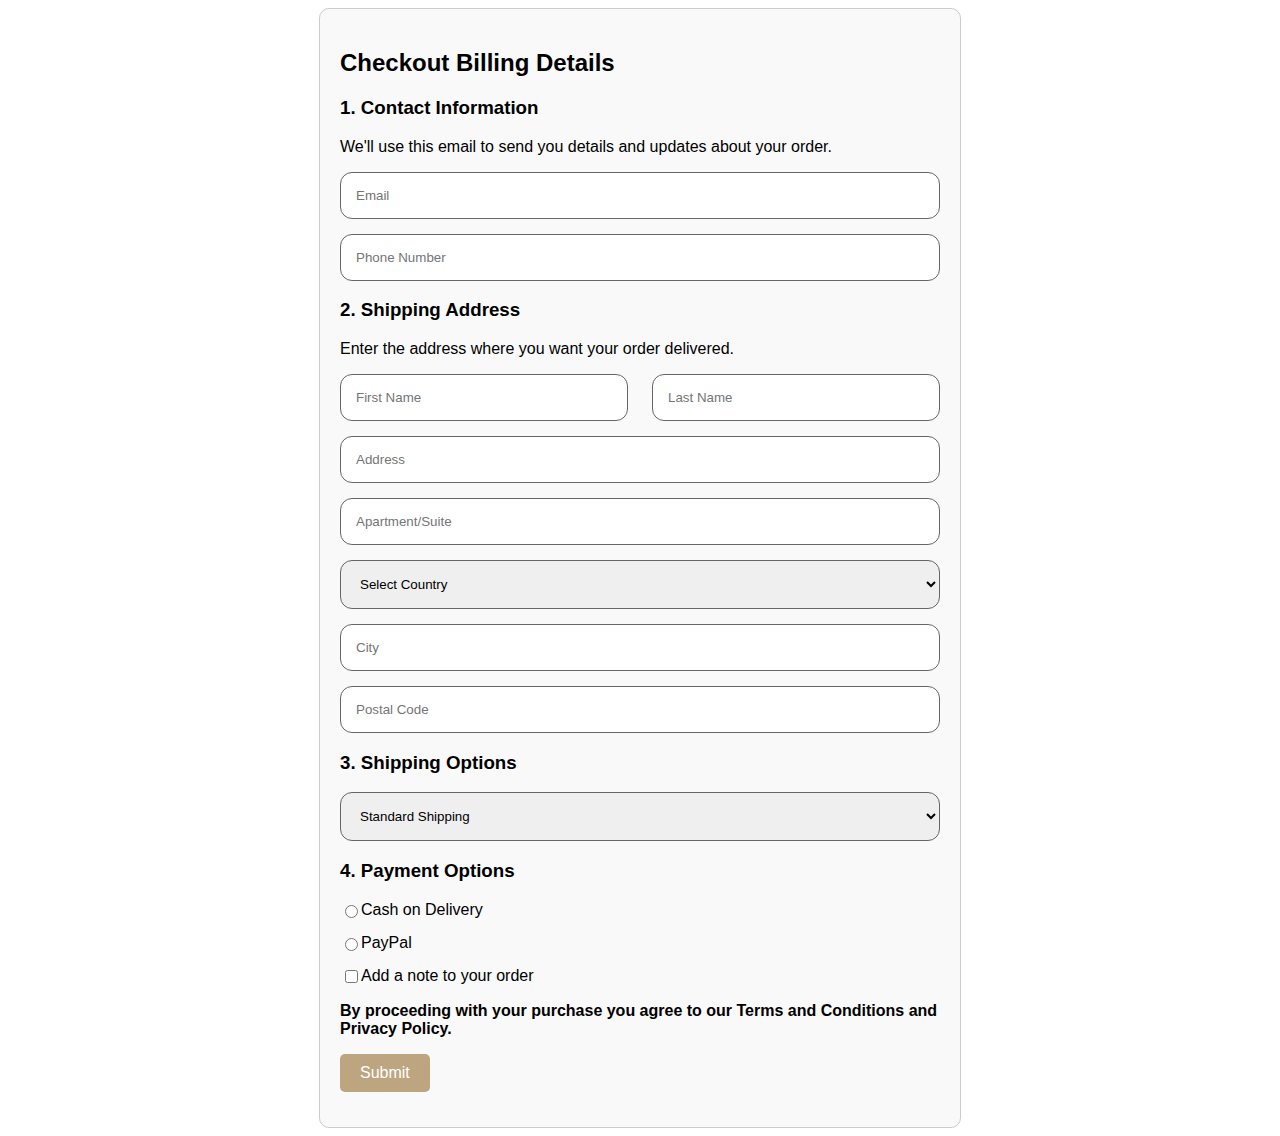
==== index.html @ 1a67e3a7 "Designing basic structure" ====
<!DOCTYPE html>
<html lang="en">
<head>
    <meta charset="UTF-8">
    <meta name="viewport" content="width=device-width, initial-scale=1.0">
    <link rel="stylesheet" href="style.css">
    <title>Checkout Billing Details</title>

</head>
<body>
    <div class="devzur_container">
        <h2>Checkout Billing Details</h2>
        <form action="/submit-billing-details" method="post">

            <!-- Contact Information -->
            <h3>1. Contact Information</h3>
            <p>We'll use this email to send you details and updates about your order.</p>
            <div class="devzur_form-group">
                <input type="email" id="devzur_email" name="email" placeholder="Email" required>
            </div>
            <div class="devzur_form-group">
                <input type="tel" id="devzur_phone" name="phone" placeholder="Phone Number" required>
            </div>

            <!-- Shipping Address -->
            <h3>2. Shipping Address</h3>
            <p>Enter the address where you want your order delivered.</p>
            <div class="devzur_inline-group">
                <div class="devzur_form-group">
                    <input type="text" id="devzur_firstName" name="firstName" placeholder="First Name" required>
                </div>
                <div class="devzur_form-group">
                    <input type="text" id="devzur_lastName" name="lastName" placeholder="Last Name" required>
                </div>
            </div>
            <div class="devzur_form-group">
                <input type="text" id="devzur_address" name="address" placeholder="Address" required>
            </div>
            <div class="devzur_form-group">
                <input type="text" id="devzur_apartment" name="apartment" placeholder="Apartment/Suite">
            </div>
            <div class="devzur_form-group">
                <select id="devzur_country" name="country" required>
                    <option value="">Select Country</option>
                    <option value="USA">United States</option>
                    <option value="CAN">Canada</option>
                    <option value="UK">United Kingdom</option>
                    <!-- Add more countries as needed -->
                </select>
            </div>
            <div class="devzur_form-group">
                <input type="text" id="devzur_city" name="city" placeholder="City" required>
            </div>
            <div class="devzur_form-group">
                <input type="text" id="devzur_postalCode" name="postalCode" placeholder="Postal Code" required>
            </div>

            <!-- Shipping Options -->
            <h3>3. Shipping Options</h3>
            <div class="devzur_form-group">
                <select id="devzur_shippingMethod" name="shippingMethod" required>
                    <option value="standard">Standard Shipping</option>
                    <option value="express">Express Shipping</option>
                    <option value="overnight">Overnight Shipping</option>
                </select>
            </div>

            <!-- Payment Options -->
            <h3>4. Payment Options</h3>
            <div class="devzur_form-group devzur_horizontal-group">
                <input type="radio" id="devzur_cod" name="paymentMethod" value="COD" required>
                <label for="devzur_cod">Cash on Delivery</label>
            </div>
            <div class="devzur_form-group devzur_horizontal-group">
                <input type="radio" id="devzur_paypal" name="paymentMethod" value="PayPal" required>
                <label for="devzur_paypal">PayPal</label>
            </div>

            <!-- Add Note -->
            <div class="devzur_form-group devzur_horizontal-group">
                <input type="checkbox" id="devzur_addNote" name="addNote" onclick="toggleNoteInput(this)">
                <label for="devzur_addNote">Add a note to your order</label>
            </div>
            <div id="devzur_noteInput" class="devzur_form-group devzur_hidden">
                <textarea id="devzur_note" name="note" rows="4" placeholder="Order Note"></textarea>
            </div>

            <!-- Submit -->
            <p><b>By proceeding with your purchase you agree to our Terms and Conditions and Privacy Policy.</b></p>
            <div class="devzur_form-group">
                <input type="submit" value="Submit">
            </div>
        </form>
    </div>


    <script src="script.js"></script>


</body>
</html>
---- style.css ----
body {
    font-family: Arial, sans-serif;
}

.devzur_container {
    max-width: 600px;
    margin: auto;
    padding: 20px;
    border: 1px solid #ccc;
    border-radius: 10px;
    background-color: #f9f9f9;
}

.devzur_form-group {
    margin-bottom: 15px;
    display: flex;
    align-items: center;
}

.devzur_form-group input[type="text"],
.devzur_form-group input[type="email"],
.devzur_form-group input[type="tel"],
.devzur_form-group select {
    flex: 2;
    padding: 15px;
    border: 1px solid #666666;
    border-radius: 12px;
    box-sizing: border-box;
}

.devzur_form-group textarea {
    width: 100%;
    padding: 10px;
    border: 1px solid #ccc;
    border-radius: 5px;
    box-sizing: border-box;
    resize: none;
}

.devzur_form-group input[type="checkbox"],
.devzur_form-group input[type="radio"] {
    margin-left: 5px;
    vertical-align: middle;
}

.devzur_form-group input[type="submit"] {
    background-color: #bda67f;
    color: white;
    border: none;
    cursor: pointer;
    padding: 10px 20px;
    border-radius: 5px;
    font-size: 16px;
}

.devzur_form-group input[type="submit"]:hover {
    background-color: #7e6f55;
}

.devzur_inline-group {
    display: flex;
    justify-content: space-between;
}

.devzur_inline-group .devzur_form-group {
    width: 48%;
    flex-direction: column;
}

.devzur_hidden {
    display: none;
}

#devzur_firstName,
#devzur_lastName {
    width: 100%;
}
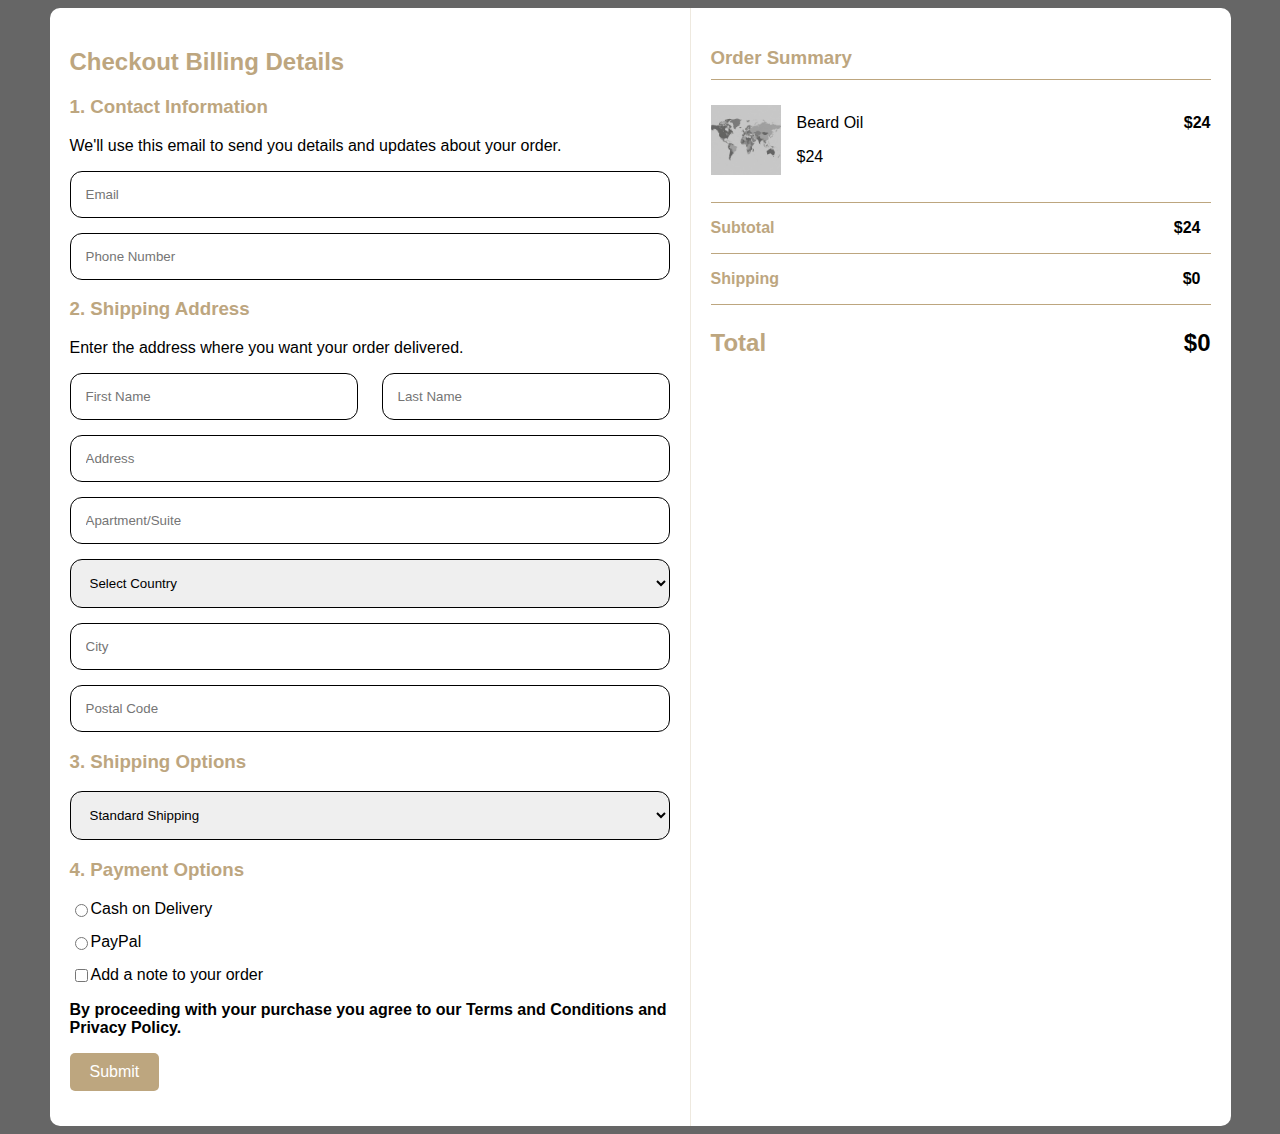
==== commit e1c65d36: "V1 Design of checkout page" ====
--- a/index.html
+++ b/index.html
@@ -8,91 +8,121 @@
 
 </head>
 <body>
-    <div class="devzur_container">
-        <h2>Checkout Billing Details</h2>
-        <form action="/submit-billing-details" method="post">
 
-            <!-- Contact Information -->
-            <h3>1. Contact Information</h3>
-            <p>We'll use this email to send you details and updates about your order.</p>
-            <div class="devzur_form-group">
-                <input type="email" id="devzur_email" name="email" placeholder="Email" required>
-            </div>
-            <div class="devzur_form-group">
-                <input type="tel" id="devzur_phone" name="phone" placeholder="Phone Number" required>
-            </div>
-
-            <!-- Shipping Address -->
-            <h3>2. Shipping Address</h3>
-            <p>Enter the address where you want your order delivered.</p>
-            <div class="devzur_inline-group">
+    <div class="devzur_main-container">
+        <div class="devzur_container">
+            <h2>Checkout Billing Details</h2>
+            <form action="/submit-billing-details" method="post">
+    
+                <!-- Contact Information -->
+                <h3>1. Contact Information</h3>
+                <p>We'll use this email to send you details and updates about your order.</p>
                 <div class="devzur_form-group">
-                    <input type="text" id="devzur_firstName" name="firstName" placeholder="First Name" required>
+                    <input type="email" id="devzur_email" name="email" placeholder="Email" required>
                 </div>
                 <div class="devzur_form-group">
-                    <input type="text" id="devzur_lastName" name="lastName" placeholder="Last Name" required>
+                    <input type="tel" id="devzur_phone" name="phone" placeholder="Phone Number" required>
+                </div>
+    
+                <!-- Shipping Address -->
+                <h3>2. Shipping Address</h3>
+                <p>Enter the address where you want your order delivered.</p>
+                <div class="devzur_inline-group">
+                    <div class="devzur_form-group">
+                        <input type="text" id="devzur_firstName" name="firstName" placeholder="First Name" required>
+                    </div>
+                    <div class="devzur_form-group">
+                        <input type="text" id="devzur_lastName" name="lastName" placeholder="Last Name" required>
+                    </div>
+                </div>
+                <div class="devzur_form-group">
+                    <input type="text" id="devzur_address" name="address" placeholder="Address" required>
+                </div>
+                <div class="devzur_form-group">
+                    <input type="text" id="devzur_apartment" name="apartment" placeholder="Apartment/Suite">
+                </div>
+                <div class="devzur_form-group">
+                    <select id="devzur_country" name="country" required>
+                        <option value="">Select Country</option>
+                        <option value="USA">United States</option>
+                        <option value="CAN">Canada</option>
+                        <option value="UK">United Kingdom</option>
+                        <!-- Add more countries as needed -->
+                    </select>
+                </div>
+                <div class="devzur_form-group">
+                    <input type="text" id="devzur_city" name="city" placeholder="City" required>
+                </div>
+                <div class="devzur_form-group">
+                    <input type="text" id="devzur_postalCode" name="postalCode" placeholder="Postal Code" required>
+                </div>
+    
+                <!-- Shipping Options -->
+                <h3>3. Shipping Options</h3>
+                <div class="devzur_form-group">
+                    <select id="devzur_shippingMethod" name="shippingMethod" required>
+                        <option value="standard">Standard Shipping</option>
+                        <option value="express">Express Shipping</option>
+                        <option value="overnight">Overnight Shipping</option>
+                    </select>
+                </div>
+    
+                <!-- Payment Options -->
+                <h3>4. Payment Options</h3>
+                <div class="devzur_form-group devzur_horizontal-group">
+                    <input type="radio" id="devzur_cod" name="paymentMethod" value="COD" required>
+                    <label for="devzur_cod">Cash on Delivery</label>
+                </div>
+                <div class="devzur_form-group devzur_horizontal-group">
+                    <input type="radio" id="devzur_paypal" name="paymentMethod" value="PayPal" required>
+                    <label for="devzur_paypal">PayPal</label>
+                </div>
+    
+                <!-- Add Note -->
+                <div class="devzur_form-group devzur_horizontal-group">
+                    <input type="checkbox" id="devzur_addNote" name="addNote" onclick="toggleNoteInput(this)">
+                    <label for="devzur_addNote">Add a note to your order</label>
+                </div>
+                <div id="devzur_noteInput" class="devzur_form-group devzur_hidden">
+                    <textarea id="devzur_note" name="note" rows="4" placeholder="Order Note"></textarea>
+                </div>
+    
+                <!-- Submit -->
+                <p><b>By proceeding with your purchase you agree to our Terms and Conditions and Privacy Policy.</b></p>
+                <div class="devzur_form-group">
+                    <input type="submit" value="Submit">
+                </div>
+            </form>
+        </div>
+    
+        <div class="devzur_order-summary">
+            <h3>Order Summary</h3>
+            <div class="devzur_order-sum-details-container">
+                <div class="devzur_order-sum-details">
+                    <img src="Gemini_Generated_Image.jpeg" alt="">
+                    <div class="devzur_item-details">
+                        <p>Beard Oil</p>
+                        <p>$24</p>
+                    </div>
+                </div>
+                <div class="dezvur_total-price">
+                    <p>$24</p>
                 </div>
             </div>
-            <div class="devzur_form-group">
-                <input type="text" id="devzur_address" name="address" placeholder="Address" required>
+            <div class="devzur_subtotal">
+                <p class="devzur_subtotal-p1">Subtotal</p>
+                <p class="devzur_subtotal-p2">$24</p>
             </div>
-            <div class="devzur_form-group">
-                <input type="text" id="devzur_apartment" name="apartment" placeholder="Apartment/Suite">
+            <div class="devzur_shipping">
+                <p class="devzur_shipping-p1">Shipping</p>
+                <p class="devzur_shipping-p2">$0</p>
             </div>
-            <div class="devzur_form-group">
-                <select id="devzur_country" name="country" required>
-                    <option value="">Select Country</option>
-                    <option value="USA">United States</option>
-                    <option value="CAN">Canada</option>
-                    <option value="UK">United Kingdom</option>
-                    <!-- Add more countries as needed -->
-                </select>
+            <div class="devzur_total">
+                <p class="devzur_total-p1">Total</p>
+                <p class="devzur_total-p2">$0</p>
             </div>
-            <div class="devzur_form-group">
-                <input type="text" id="devzur_city" name="city" placeholder="City" required>
-            </div>
-            <div class="devzur_form-group">
-                <input type="text" id="devzur_postalCode" name="postalCode" placeholder="Postal Code" required>
-            </div>
-
-            <!-- Shipping Options -->
-            <h3>3. Shipping Options</h3>
-            <div class="devzur_form-group">
-                <select id="devzur_shippingMethod" name="shippingMethod" required>
-                    <option value="standard">Standard Shipping</option>
-                    <option value="express">Express Shipping</option>
-                    <option value="overnight">Overnight Shipping</option>
-                </select>
-            </div>
-
-            <!-- Payment Options -->
-            <h3>4. Payment Options</h3>
-            <div class="devzur_form-group devzur_horizontal-group">
-                <input type="radio" id="devzur_cod" name="paymentMethod" value="COD" required>
-                <label for="devzur_cod">Cash on Delivery</label>
-            </div>
-            <div class="devzur_form-group devzur_horizontal-group">
-                <input type="radio" id="devzur_paypal" name="paymentMethod" value="PayPal" required>
-                <label for="devzur_paypal">PayPal</label>
-            </div>
-
-            <!-- Add Note -->
-            <div class="devzur_form-group devzur_horizontal-group">
-                <input type="checkbox" id="devzur_addNote" name="addNote" onclick="toggleNoteInput(this)">
-                <label for="devzur_addNote">Add a note to your order</label>
-            </div>
-            <div id="devzur_noteInput" class="devzur_form-group devzur_hidden">
-                <textarea id="devzur_note" name="note" rows="4" placeholder="Order Note"></textarea>
-            </div>
-
-            <!-- Submit -->
-            <p><b>By proceeding with your purchase you agree to our Terms and Conditions and Privacy Policy.</b></p>
-            <div class="devzur_form-group">
-                <input type="submit" value="Submit">
-            </div>
-        </form>
+        </div>
     </div>
-
 
     <script src="script.js"></script>
 
--- a/style.css
+++ b/style.css
@@ -1,14 +1,21 @@
 body {
     font-family: Arial, sans-serif;
+    background-color: #666666;
 }
-
+.devzur_main-container{
+    display: flex;
+    justify-content: center;
+    flex-wrap: wrap;
+}
+.devzur_container h3,h2{
+    color: #bda67f;
+}
 .devzur_container {
     max-width: 600px;
-    margin: auto;
     padding: 20px;
-    border: 1px solid #ccc;
-    border-radius: 10px;
-    background-color: #f9f9f9;
+    /* border: 1px ssolid #bda67f; */
+    border-radius:  10px 0  0 10px;
+    background-color: #ffffff;
 }
 
 .devzur_form-group {
@@ -23,7 +30,7 @@
 .devzur_form-group select {
     flex: 2;
     padding: 15px;
-    border: 1px solid #666666;
+    border: 1px solid #000000;
     border-radius: 12px;
     box-sizing: border-box;
 }
@@ -31,7 +38,7 @@
 .devzur_form-group textarea {
     width: 100%;
     padding: 10px;
-    border: 1px solid #ccc;
+    border: 1px solid #000000; /*ccccccccc */
     border-radius: 5px;
     box-sizing: border-box;
     resize: none;
@@ -75,3 +82,93 @@
 #devzur_lastName {
     width: 100%;
 }
+
+.devzur_order-summary{
+    width: 500px;
+    background-color: rgb(255, 255, 255);
+    color: #bda67f;
+    padding: 20px;
+    border-left: 1px solid #bda67f40;
+    border-radius: 0 10px 10px 0;
+}
+.devzur_order-sum-details-container{
+    display: flex;
+    justify-content: space-between;
+    border-bottom:1px solid #bda67f;
+    padding-bottom: 20px;
+}
+.devzur_order-sum-details{
+    display: flex;
+    gap: 16px;
+    color: black;
+}
+.devzur_order-sum-details img{
+    width: 70px;
+    height: 70px;
+    margin-top: 7px;
+}
+.devzur_order-summary h3{
+    border-bottom: 1px solid #bda67f;
+    padding-bottom: 10px;
+}
+.dezvur_total-price{
+    color: black;
+    font-weight: bolder;
+}
+.devzur_subtotal,.devzur_shipping{
+    display: flex;
+    justify-content: space-between;
+    border-bottom: 1px solid #bda67f;
+}
+.devzur_subtotal-p1,.devzur_shipping-p1{
+    font-weight: bolder;
+}
+.devzur_subtotal-p2,.devzur_shipping-p2{
+    color: black;
+    font-weight: bolder;
+    padding:0 10px;
+}
+.devzur_total{
+    display: flex;
+    justify-content: space-between;
+}
+.devzur_total-p1{
+    font-size: 24px;
+    font-weight: bolder;
+}
+.devzur_total-p2{
+    font-size: 24px;
+    font-weight: bold;
+    color: black;
+}
+
+@media(max-width:1196px){
+    .devzur_order-summary{
+        width: 600px;
+        border-radius: 10px 10px 0  0 ;
+    }
+    .devzur_container {
+        border-radius:  0  0 10px 10px;
+    }
+    .devzur_main-container{
+        display: flex;
+        flex-direction: column-reverse;   
+        justify-content: center;
+        align-items: center;
+        }
+}
+@media(max-width:657px){
+    .devzur_order-summary{
+        width:80%;
+    }
+    .devzur_container{
+        width: 80%;
+
+    }
+}
+/* @media(max-width:600px){
+    .devzur_inline-group {
+        flex-direction: column;
+    }
+
+} */
